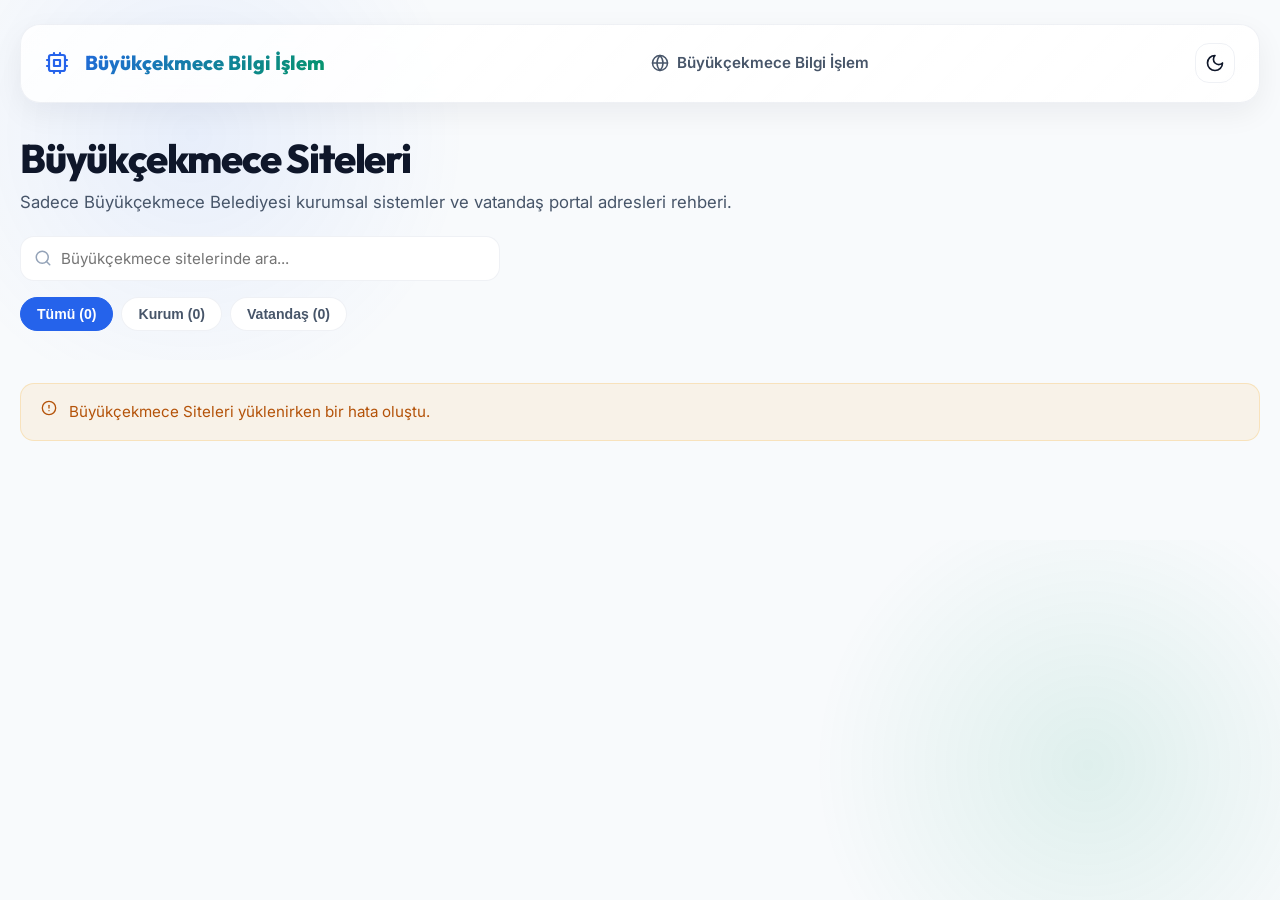
==== bcekmeceSiteleri.html @ a0d7a5d5 "update" ====
<!DOCTYPE html>
<html lang="tr">
<head>
  <meta charset="UTF-8" />
  <meta name="viewport" content="width=device-width, initial-scale=1.0" />
  <title>Büyükçekmece Bilgi İşlem - Büyükçekmece Siteleri</title>
  <link rel="stylesheet" href="style.css" />
</head>
<body>
  <div class="app-container fade-in">
    <!-- Shared Navigation (Scope isolated for Büyükçekmece Siteleri) -->
    <div id="navbar-container"></div>

    <header class="page-header" style="margin-bottom: 20px;">
      <h1 class="page-title">Büyükçekmece Siteleri</h1>
      <p class="page-subtitle">Sadece Büyükçekmece Belediyesi kurumsal sistemler ve vatandaş portal adresleri rehberi.</p>
    </header>

    <main class="card-section">
      <!-- Search & Tab Filter Bar -->
      <div style="display: flex; flex-direction: column; gap: 16px; margin-bottom: 20px;">
        <div style="position: relative; max-width: 480px;">
          <input id="search" class="input-control" type="search" placeholder="Büyükçekmece sitelerinde ara..." aria-label="Site ara" style="padding-left: 40px;" />
          <svg xmlns="http://www.w3.org/2000/svg" width="18" height="18" viewBox="0 0 24 24" fill="none" stroke="currentColor" stroke-width="2" stroke-linecap="round" stroke-linejoin="round" style="position: absolute; left: 14px; top: 50%; transform: translateY(-50%); color: var(--text-tertiary);">
            <circle cx="11" cy="11" r="8"></circle>
            <line x1="21" y1="21" x2="16.65" y2="16.65"></line>
          </svg>
        </div>

        <!-- Kurum & Vatandaş Category Tabs -->
        <div class="pills-container" id="bcekmece-tabs" style="margin-bottom: 0;">
          <button type="button" class="pill active" data-tab="Tümü">Tümü (<span id="count-all">0</span>)</button>
          <button type="button" class="pill" data-tab="Kurum">Kurum (<span id="count-kurum">0</span>)</button>
          <button type="button" class="pill" data-tab="Vatandaş">Vatandaş (<span id="count-vatandas">0</span>)</button>
        </div>
      </div>

      <!-- Loading State -->
      <div id="loading" class="card-group" style="text-align: center; padding: 30px 20px;">
        <div class="skeleton-loader">
          <div class="skeleton-line" style="width: 30%"></div>
          <div class="skeleton-line" style="width: 80%"></div>
          <div class="skeleton-line" style="width: 60%"></div>
        </div>
      </div>

      <!-- Status Box -->
      <div id="status" class="alert" style="display:none; margin-bottom: 16px;"></div>

      <!-- Compact Grid Container (Identical to Büyükçekmece Uygulamaları design) -->
      <div id="site-grid" class="zapp-grid" style="display:none;"></div>
    </main>
  </div>

  <script src="not.js"></script>
  <script src="app.js"></script>
  <script>
    const statusEl = document.getElementById('status');
    const loadingEl = document.getElementById('loading');
    const siteGrid = document.getElementById('site-grid');
    const searchInput = document.getElementById('search');

    const siteConfig = window.not || window.siteConfig || {};
    const googleSheetId = siteConfig.d1 || siteConfig.googleSheetId || '';
    const googleSheetTab = siteConfig.d2 || siteConfig.googleSheetTab || '';

    let allSites = [];
    let activeTab = 'Tümü';

    function setStatus(text, isError = false) {
      if (!text) {
        statusEl.style.display = 'none';
        return;
      }
      statusEl.innerHTML = `
        <svg xmlns="http://www.w3.org/2000/svg" width="16" height="16" viewBox="0 0 24 24" fill="none" stroke="currentColor" stroke-width="2" stroke-linecap="round" stroke-linejoin="round" style="flex-shrink:0;">
          <circle cx="12" cy="12" r="10"></circle>
          <line x1="12" y1="8" x2="12" y2="12"></line>
          <line x1="12" y1="16" x2="12.01" y2="16"></line>
        </svg>
        <span>${text}</span>
      `;
      statusEl.className = isError ? 'alert alert-warning fade-in' : 'alert alert-info fade-in';
      statusEl.style.display = 'flex';
    }

    function getSiteGroup(site) {
      const cat = (site.category || '').toLowerCase();
      if (cat.includes('kurum')) return 'Kurum';
      return 'Vatandaş';
    }

    function parseGoogleSheetData(text) {
      const match = text.match(/google\.visualization\.Query\.setResponse\((.*)\);/s);
      if (!match) return [];
      const json = JSON.parse(match[1]);
      const cols = json.table.cols.map(col => (col.label || col.id || '').trim().toLowerCase());
      const rows = json.table.rows || [];
      const mapHeader = header => {
        const key = header.trim().toLowerCase();
        if (/^name$|^title$|^site$/i.test(key)) return 'name';
        if (/^url$|^link$|^adres$/i.test(key)) return 'url';
        if (/^description$|^desc$|^açıklama$/i.test(key)) return 'description';
        if (/^category$|^kategori$/i.test(key)) return 'category';
        if (/^favorite$|^favourite$|^star$|^sık kullanılan$/i.test(key)) return 'favorite';
        if (/^alwaysopen$|^always_open$|^always open$|^her zaman$/i.test(key)) return 'alwaysOpen';
        if (/^group$|^grup$/i.test(key)) return 'group';
        return null;
      };
      const headers = cols.map(mapHeader);
      return rows.map(row => {
        const site = {};
        row.c.forEach((cell, index) => {
          const field = headers[index];
          if (!field || !cell) return;
          const value = cell.v != null ? cell.v : (cell.f || '');
          site[field] = String(value).trim();
        });
        return site;
      }).filter(site => {
        if (!site.name || !site.url) return false;
        const cat = (site.category || '').toLowerCase();
        // Strict filter: ONLY 'bmece siteler kurum' and 'bmece siteler vatandaş' / 'bmece vatandaş'
        return cat.includes('bmece siteler kurum') || cat.includes('bmece siteler vatandaş') || cat.includes('bmece vatandaş');
      });
    }

    function updateTabCounts() {
      document.getElementById('count-all').textContent = allSites.length;
      document.getElementById('count-kurum').textContent = allSites.filter(s => getSiteGroup(s) === 'Kurum').length;
      document.getElementById('count-vatandas').textContent = allSites.filter(s => getSiteGroup(s) === 'Vatandaş').length;
    }

    function setupTabs() {
      const tabButtons = document.querySelectorAll('#bcekmece-tabs .pill');
      tabButtons.forEach(btn => {
        btn.addEventListener('click', () => {
          tabButtons.forEach(b => b.classList.remove('active'));
          btn.classList.add('active');
          activeTab = btn.dataset.tab;
          filterAndRenderSites();
        });
      });
    }

    function filterAndRenderSites() {
      const query = searchInput.value.trim().toLowerCase();
      const filtered = allSites.filter(site => {
        const groupName = getSiteGroup(site);
        const matchesTab = activeTab === 'Tümü' ? true : groupName === activeTab;
        const matchesQuery = site.name.toLowerCase().includes(query) ||
          (site.description || '').toLowerCase().includes(query) ||
          site.url.toLowerCase().includes(query);
        return matchesTab && matchesQuery;
      });
      renderGrid(filtered);
    }

    function getDomain(url) {
      try {
        return new URL(url).hostname;
      } catch {
        return url;
      }
    }

    function renderGrid(sitesToRender) {
      loadingEl.style.display = 'none';
      if (!sitesToRender || sitesToRender.length === 0) {
        siteGrid.style.display = 'none';
        setStatus('Seçilen kriterlere uygun Büyükçekmece sitesi bulunamadı.');
        return;
      }

      setStatus('');
      siteGrid.innerHTML = '';
      siteGrid.style.display = 'grid';

      sitesToRender.forEach(site => {
        const card = document.createElement('div');
        card.className = 'zapp-card';

        const groupName = getSiteGroup(site);
        const badgeClass = groupName === 'Kurum' ? 'badge-kurum' : 'badge-vatandas';
        const faviconUrl = `https://www.google.com/s2/favicons?domain=${encodeURIComponent(site.url)}&sz=128`;

        card.innerHTML = `
          <div class="zapp-card-header">
            <h2 class="zapp-title">
              <svg xmlns="http://www.w3.org/2000/svg" width="16" height="16" viewBox="0 0 24 24" fill="none" stroke="currentColor" stroke-width="2" stroke-linecap="round" stroke-linejoin="round">
                <circle cx="12" cy="12" r="10"></circle>
                <line x1="2" y1="12" x2="22" y2="12"></line>
                <path d="M12 2a15.3 15.3 0 0 1 4 10 15.3 15.3 0 0 1-4 10 15.3 15.3 0 0 1-4-10 15.3 15.3 0 0 1 4-10z"></path>
              </svg>
              ${site.name}
            </h2>
            <span class="zapp-badge ${badgeClass}">${groupName}</span>
          </div>

          <div class="zapp-card-body">
            <!-- Favicon / Logo Image Container -->
            <div class="zapp-image-container" style="background: var(--bg-tertiary);">
              <img src="${faviconUrl}" alt="${site.name} Logosu" style="width: 54px; height: 54px; object-fit: contain;" onerror="this.parentElement.innerHTML='<div class=\\'zapp-image-placeholder\\'><svg xmlns=\\'http://www.w3.org/2000/svg\\' width=\\'28\\' height=\\'28\\' viewBox=\\'0 0 24 24\\' fill=\\'none\\' stroke=\\'currentColor\\' stroke-width=\\'1.5\\'><path d=\\'M10 13a5 5 0 0 0 7.54.54l3-3a5 5 0 0 0-7.07-7.07l-1.72 1.71\\'/><path d=\\'M14 11a5 5 0 0 0-7.54-.54l-3 3a5 5 0 0 0 7.07 7.07l1.71-1.71\\'/></svg><span>${getDomain(site.url)}</span></div>'" />
            </div>

            <!-- Description -->
            <p style="font-size: 0.8rem; color: var(--text-secondary); margin: 0; line-height: 1.35; display: -webkit-box; -webkit-line-clamp: 2; -webkit-box-orient: vertical; overflow: hidden;">
              ${site.description || getDomain(site.url)}
            </p>

            <!-- Action Button -->
            <div class="zapp-action-row" style="margin-top: auto;">
              <a href="${site.url}" target="_blank" rel="noopener" class="zapp-btn-store zapp-btn-ios" style="flex: 1;">
                Adrese Git
                <svg xmlns="http://www.w3.org/2000/svg" width="14" height="14" viewBox="0 0 24 24" fill="none" stroke="currentColor" stroke-width="2" stroke-linecap="round" stroke-linejoin="round">
                  <path d="M18 13v6a2 2 0 0 1-2 2H5a2 2 0 0 1-2-2V8a2 2 0 0 1 2-2h6"></path>
                  <polyline points="15 3 21 3 21 9"></polyline>
                  <line x1="10" y1="14" x2="21" y2="3"></line>
                </svg>
              </a>
            </div>
          </div>
        `;

        siteGrid.appendChild(card);
      });
    }

    async function loadSites() {
      setupTabs();
      if (!googleSheetId) {
        loadingEl.style.display = 'none';
        setStatus('Google Sheet ID ayarlı değil.', true);
        return;
      }

      const sheetNameQuery = googleSheetTab ? `&sheet=${encodeURIComponent(googleSheetTab)}` : '';
      const url = `https://docs.google.com/spreadsheets/d/${googleSheetId}/gviz/tq?tqx=out:json${sheetNameQuery}`;

      try {
        const response = await fetch(url);
        if (!response.ok) throw new Error('Fetch failed');
        const text = await response.text();
        allSites = parseGoogleSheetData(text);
        updateTabCounts();
        filterAndRenderSites();
      } catch (err) {
        console.error(err);
        loadingEl.style.display = 'none';
        setStatus('Büyükçekmece Siteleri yüklenirken bir hata oluştu.', true);
      }
    }

    searchInput.addEventListener('input', filterAndRenderSites);
    loadSites();
  </script>
</body>
</html>
---- style.css ----
@import url('https://fonts.googleapis.com/css2?family=Inter:wght@400;500;600;700&family=Outfit:wght@500;600;700;800&display=swap');

:root {
  /* Colors - Blue & Green Theme */
  --bg-primary: #f8fafc;
  --bg-secondary: #ffffff;
  --bg-tertiary: #f1f5f9;
  
  --text-primary: #0f172a;
  --text-secondary: #475569;
  --text-tertiary: #94a3b8;
  
  --primary: #2563eb;
  --primary-hover: #1d4ed8;
  --primary-light: rgba(37, 99, 235, 0.08);
  --primary-border: rgba(37, 99, 235, 0.2);
  
  --accent: #059669;
  --accent-hover: #047857;
  --accent-light: rgba(5, 150, 105, 0.1);
  --accent-border: rgba(5, 150, 105, 0.25);
  
  --success: #10b981;
  --success-light: rgba(16, 185, 129, 0.1);
  --success-border: rgba(16, 185, 129, 0.2);
  
  --warning: #f59e0b;
  --warning-light: rgba(245, 158, 11, 0.08);
  --warning-border: rgba(245, 158, 11, 0.2);
  
  --danger: #ef4444;
  --danger-light: rgba(239, 68, 68, 0.08);
  
  --border-color: rgba(148, 163, 184, 0.15);
  --border-focus: rgba(37, 99, 235, 0.4);
  
  --shadow-sm: 0 2px 8px rgba(15, 23, 42, 0.04);
  --shadow-md: 0 10px 30px rgba(15, 23, 42, 0.06);
  --shadow-lg: 0 20px 50px rgba(15, 23, 42, 0.08);
  
  --font-sans: 'Inter', system-ui, -apple-system, sans-serif;
  --font-heading: 'Outfit', system-ui, -apple-system, sans-serif;
  
  --radius-sm: 8px;
  --radius-md: 14px;
  --radius-lg: 20px;
  --radius-xl: 28px;
  
  --transition: all 0.25s cubic-bezier(0.4, 0, 0.2, 1);
  --card-bg-gradient: linear-gradient(135deg, rgba(255, 255, 255, 0.85), rgba(255, 255, 255, 0.98));
}

html[data-theme="dark"] {
  --bg-primary: #0b0f19;
  --bg-secondary: #111827;
  --bg-tertiary: #1f2937;
  
  --text-primary: #f8fafc;
  --text-secondary: #94a3b8;
  --text-tertiary: #64748b;
  
  --primary: #3b82f6;
  --primary-hover: #2563eb;
  --primary-light: rgba(59, 130, 246, 0.14);
  --primary-border: rgba(59, 130, 246, 0.3);
  
  --accent: #10b981;
  --accent-hover: #059669;
  --accent-light: rgba(16, 185, 129, 0.14);
  --accent-border: rgba(16, 185, 129, 0.3);
  
  --success: #34d399;
  --success-light: rgba(52, 211, 153, 0.12);
  --success-border: rgba(52, 211, 153, 0.25);
  
  --warning: #fbbf24;
  --warning-light: rgba(251, 191, 36, 0.12);
  --warning-border: rgba(251, 191, 36, 0.25);
  
  --danger: #f87171;
  --danger-light: rgba(248, 113, 113, 0.12);
  
  --border-color: rgba(255, 255, 255, 0.08);
  --border-focus: rgba(59, 130, 246, 0.5);
  
  --shadow-sm: 0 2px 8px rgba(0, 0, 0, 0.2);
  --shadow-md: 0 10px 30px rgba(0, 0, 0, 0.3);
  --shadow-lg: 0 20px 50px rgba(0, 0, 0, 0.4);
  
  --card-bg-gradient: linear-gradient(135deg, rgba(17, 24, 39, 0.8), rgba(17, 24, 39, 0.95));
}

* {
  box-sizing: border-box;
  margin: 0;
  padding: 0;
}

body {
  font-family: var(--font-sans);
  color: var(--text-primary);
  background-color: var(--bg-primary);
  min-height: 100vh;
  line-height: 1.5;
  transition: background-color 0.3s ease, color 0.3s ease;
  overflow-x: hidden;
}

/* Background Gradients */
body::before {
  content: "";
  position: fixed;
  top: -10%;
  left: -10%;
  width: 50%;
  height: 50%;
  background: radial-gradient(circle, var(--primary-light) 0%, transparent 70%);
  z-index: -1;
  pointer-events: none;
}

body::after {
  content: "";
  position: fixed;
  bottom: -10%;
  right: -10%;
  width: 50%;
  height: 50%;
  background: radial-gradient(circle, var(--accent-light) 0%, transparent 70%);
  z-index: -1;
  pointer-events: none;
}

/* Layout */
.app-container {
  max-width: 1280px;
  margin: 0 auto;
  padding: 24px 20px 80px;
}

/* Headers & Navigation */
.navbar {
  display: flex;
  align-items: center;
  justify-content: space-between;
  padding: 16px 24px;
  background: var(--card-bg-gradient);
  border: 1px solid var(--border-color);
  border-radius: var(--radius-lg);
  box-shadow: var(--shadow-md);
  margin-bottom: 32px;
  backdrop-filter: blur(12px);
  -webkit-backdrop-filter: blur(12px);
}

.nav-brand {
  display: flex;
  align-items: center;
  gap: 10px;
  font-family: var(--font-heading);
  font-size: 1.25rem;
  font-weight: 800;
  color: var(--text-primary);
  text-decoration: none;
  background: linear-gradient(135deg, var(--primary), var(--accent));
  -webkit-background-clip: text;
  -webkit-text-fill-color: transparent;
}

.nav-links {
  display: flex;
  align-items: center;
  gap: 8px;
}

.nav-link {
  display: inline-flex;
  align-items: center;
  gap: 8px;
  padding: 10px 18px;
  border-radius: var(--radius-md);
  text-decoration: none;
  color: var(--text-secondary);
  font-weight: 600;
  font-size: 0.95rem;
  transition: var(--transition);
  border: 1px solid transparent;
}

.nav-link:hover {
  color: var(--text-primary);
  background-color: var(--bg-tertiary);
}

.nav-link.active {
  color: var(--primary);
  background-color: var(--primary-light);
  border-color: var(--primary-border);
}

.nav-actions {
  display: flex;
  align-items: center;
  gap: 12px;
}

.theme-toggle-btn {
  background: none;
  border: 1px solid var(--border-color);
  color: var(--text-primary);
  width: 40px;
  height: 40px;
  border-radius: var(--radius-md);
  cursor: pointer;
  display: grid;
  place-items: center;
  transition: var(--transition);
}

.theme-toggle-btn:hover {
  background-color: var(--bg-tertiary);
  transform: translateY(-1px);
}

.menu-toggle {
  display: none;
}

/* Page Headers */
.page-header {
  margin-bottom: 28px;
}

.page-title {
  font-family: var(--font-heading);
  font-size: clamp(1.8rem, 4vw, 2.5rem);
  font-weight: 800;
  letter-spacing: -0.03em;
  line-height: 1.15;
  color: var(--text-primary);
  margin-bottom: 8px;
}

.page-subtitle {
  color: var(--text-secondary);
  font-size: 1.05rem;
  max-width: 800px;
  line-height: 1.6;
}

/* Sidebar Layout Grid */
.layout-grid {
  display: grid;
  grid-template-columns: 280px 1fr;
  gap: 32px;
  align-items: start;
}

/* Sidebar */
.sidebar {
  position: sticky;
  top: 32px;
  background: var(--card-bg-gradient);
  border: 1px solid var(--border-color);
  border-radius: var(--radius-xl);
  padding: 24px;
  box-shadow: var(--shadow-md);
  backdrop-filter: blur(12px);
  -webkit-backdrop-filter: blur(12px);
}

.sidebar-title {
  font-family: var(--font-heading);
  font-size: 0.85rem;
  text-transform: uppercase;
  letter-spacing: 0.12em;
  color: var(--primary);
  font-weight: 700;
  margin-bottom: 16px;
}

/* Buttons */
.btn {
  display: inline-flex;
  align-items: center;
  justify-content: center;
  gap: 8px;
  padding: 12px 20px;
  border-radius: var(--radius-md);
  font-weight: 600;
  font-size: 0.95rem;
  border: 1px solid transparent;
  cursor: pointer;
  transition: var(--transition);
  text-decoration: none;
  font-family: var(--font-sans);
}

.btn:hover {
  transform: translateY(-1.5px);
}

.btn:active {
  transform: translateY(0);
}

.btn:disabled {
  opacity: 0.5;
  cursor: not-allowed;
  transform: none;
}

.btn-primary {
  background-color: var(--primary);
  color: #ffffff;
}

.btn-primary:hover {
  background-color: var(--primary-hover);
  box-shadow: 0 4px 14px rgba(79, 70, 229, 0.25);
}

.btn-secondary {
  background-color: var(--bg-tertiary);
  color: var(--text-primary);
  border-color: var(--border-color);
}

.btn-secondary:hover {
  background-color: var(--border-color);
}

.btn-outline {
  background: transparent;
  color: var(--primary);
  border: 1px solid var(--primary-border);
}

.btn-outline:hover {
  background-color: var(--primary-light);
}

.btn-accent {
  background-color: var(--accent);
  color: #ffffff;
}

.btn-accent:hover {
  box-shadow: 0 4px 14px rgba(124, 58, 237, 0.25);
}

/* Form Inputs */
.input-control {
  width: 100%;
  padding: 12px 16px;
  background-color: var(--bg-secondary);
  border: 1px solid var(--border-color);
  border-radius: var(--radius-md);
  color: var(--text-primary);
  font-size: 0.95rem;
  font-family: var(--font-sans);
  outline: none;
  transition: var(--transition);
}

.input-control:focus {
  border-color: var(--primary);
  box-shadow: 0 0 0 3px var(--border-focus);
}

.input-label {
  display: block;
  font-size: 0.9rem;
  font-weight: 600;
  color: var(--text-secondary);
  margin-bottom: 6px;
}

/* Cards & Lists */
.card-section {
  display: flex;
  flex-direction: column;
  gap: 32px;
}

.card-group {
  background: var(--card-bg-gradient);
  border: 1px solid var(--border-color);
  border-radius: var(--radius-xl);
  padding: 24px;
  box-shadow: var(--shadow-sm);
  backdrop-filter: blur(12px);
  -webkit-backdrop-filter: blur(12px);
}

.card-group-title {
  font-family: var(--font-heading);
  font-size: 1.25rem;
  font-weight: 700;
  color: var(--text-primary);
  margin-bottom: 20px;
  padding-bottom: 12px;
  border-bottom: 1px solid var(--border-color);
  display: flex;
  align-items: center;
  justify-content: space-between;
}

.grid-cards {
  display: grid;
  grid-template-columns: repeat(auto-fill, minmax(260px, 1fr));
  gap: 20px;
}

.item-card {
  position: relative;
  background-color: var(--bg-secondary);
  border: 1px solid var(--border-color);
  border-radius: var(--radius-lg);
  padding: 20px;
  box-shadow: var(--shadow-sm);
  display: flex;
  flex-direction: column;
  gap: 16px;
  transition: var(--transition);
}

.item-card:hover {
  transform: translateY(-4px);
  box-shadow: var(--shadow-lg);
  border-color: var(--primary-border);
}

.item-card-header {
  display: flex;
  align-items: center;
  gap: 12px;
  padding-right: 70px; /* Space for absolute badge */
}

.item-card-logo {
  width: 44px;
  height: 44px;
  min-width: 44px;
  border-radius: var(--radius-md);
  background-color: var(--bg-tertiary);
  display: grid;
  place-items: center;
  border: 1px solid var(--border-color);
  overflow: hidden;
}

.item-card-logo img {
  width: 20px;
  height: 20px;
  object-fit: contain;
}

.item-card-title {
  font-size: 1rem;
  font-weight: 700;
  color: var(--text-primary);
  line-height: 1.25;
}

.item-card-url {
  font-size: 0.8rem;
  color: var(--text-tertiary);
  margin-top: 2px;
  word-break: break-all;
}

.item-card-badge {
  position: absolute;
  top: 16px;
  right: 16px;
  padding: 4px 8px;
  border-radius: var(--radius-sm);
  font-size: 0.72rem;
  font-weight: 700;
  letter-spacing: 0.04em;
  text-transform: uppercase;
  background-color: var(--primary-light);
  color: var(--primary);
  border: 1px solid var(--primary-border);
}

.item-card-desc {
  font-size: 0.88rem;
  color: var(--text-secondary);
  line-height: 1.6;
  flex-grow: 1;
}

.item-card-actions {
  display: flex;
  gap: 8px;
  margin-top: 4px;
}

.item-card-actions .btn {
  flex: 1;
  padding: 10px 12px;
  font-size: 0.85rem;
}

/* Category Pill Filters */
.pills-container {
  display: flex;
  flex-wrap: wrap;
  gap: 8px;
  margin-bottom: 20px;
}

.pill {
  padding: 8px 16px;
  border-radius: 9999px;
  background-color: var(--bg-secondary);
  color: var(--text-secondary);
  border: 1px solid var(--border-color);
  font-weight: 600;
  font-size: 0.88rem;
  cursor: pointer;
  transition: var(--transition);
}

.pill:hover {
  background-color: var(--bg-tertiary);
  color: var(--text-primary);
}

.pill.active {
  background-color: var(--primary);
  color: #ffffff;
  border-color: var(--primary);
}

/* Category Items in Sidebar */
.side-menu {
  display: flex;
  flex-direction: column;
  gap: 6px;
}

.side-item {
  display: flex;
  align-items: center;
  justify-content: space-between;
  width: 100%;
  padding: 12px 16px;
  border-radius: var(--radius-md);
  border: 1px solid transparent;
  background-color: transparent;
  color: var(--text-secondary);
  font-weight: 600;
  font-size: 0.92rem;
  cursor: pointer;
  transition: var(--transition);
  text-align: left;
}

.side-item:hover {
  background-color: var(--bg-tertiary);
  color: var(--text-primary);
}

.side-item.active {
  background-color: var(--primary-light);
  color: var(--primary);
  border-color: var(--primary-border);
}

.side-item-count {
  font-size: 0.8rem;
  background-color: var(--bg-tertiary);
  color: var(--text-secondary);
  padding: 2px 8px;
  border-radius: 999px;
  font-weight: 500;
}

.side-item.active .side-item-count {
  background-color: var(--primary);
  color: #ffffff;
}

/* Data Table (sekmeler.html) */
.table-card {
  overflow: hidden;
}

.table-responsive {
  width: 100%;
  overflow-x: auto;
  border-radius: var(--radius-md);
  border: 1px solid var(--border-color);
  background-color: var(--bg-secondary);
}

table {
  width: 100%;
  border-collapse: collapse;
  text-align: left;
  font-size: 0.92rem;
}

th {
  background-color: var(--bg-tertiary);
  color: var(--text-primary);
  font-weight: 700;
  padding: 14px 18px;
  border-bottom: 2px solid var(--border-color);
  font-family: var(--font-heading);
}

td {
  padding: 14px 18px;
  border-bottom: 1px solid var(--border-color);
  color: var(--text-secondary);
  background-color: var(--bg-secondary);
  transition: var(--transition);
}

tr:last-child td {
  border-bottom: none;
}

tr:hover td {
  background-color: var(--primary-light);
  color: var(--text-primary);
}

td[contenteditable="true"] {
  outline: none;
  cursor: text;
}

td[contenteditable="true"]:focus {
  background-color: var(--bg-secondary);
  box-shadow: inset 0 0 0 2px var(--primary);
  color: var(--text-primary);
}

/* Modal Overlay & Panel */
.modal-overlay {
  position: fixed;
  inset: 0;
  background-color: rgba(15, 23, 42, 0.7);
  backdrop-filter: blur(8px);
  -webkit-backdrop-filter: blur(8px);
  display: flex;
  align-items: center;
  justify-content: center;
  padding: 24px;
  z-index: 100;
  opacity: 0;
  pointer-events: none;
  transition: opacity 0.3s ease;
}

.modal-overlay.active {
  opacity: 1;
  pointer-events: auto;
}

.modal-panel {
  width: 100%;
  max-width: 1100px;
  max-height: calc(100vh - 80px);
  background-color: var(--bg-secondary);
  border: 1px solid var(--border-color);
  border-radius: var(--radius-xl);
  box-shadow: var(--shadow-lg);
  display: flex;
  flex-direction: column;
  overflow: hidden;
  transform: scale(0.95);
  transition: transform 0.3s cubic-bezier(0.34, 1.56, 0.64, 1);
}

.modal-overlay.active .modal-panel {
  transform: scale(1);
}

.modal-header {
  display: flex;
  align-items: center;
  justify-content: space-between;
  padding: 20px 24px;
  border-bottom: 1px solid var(--border-color);
  background-color: var(--bg-secondary);
}

.modal-title {
  font-family: var(--font-heading);
  font-size: 1.2rem;
  font-weight: 700;
  color: var(--text-primary);
}

.modal-subtitle {
  font-size: 0.85rem;
  color: var(--text-secondary);
  margin-top: 2px;
}

.modal-close {
  background: none;
  border: 1px solid var(--border-color);
  color: var(--text-primary);
  width: 36px;
  height: 36px;
  border-radius: var(--radius-md);
  cursor: pointer;
  display: grid;
  place-items: center;
  transition: var(--transition);
}

.modal-close:hover {
  background-color: var(--bg-tertiary);
}

.modal-body {
  flex: 1;
  overflow: hidden;
  position: relative;
  background-color: var(--bg-tertiary);
  min-height: 450px;
}

.modal-iframe {
  width: 100%;
  height: 100%;
  border: none;
  background-color: #ffffff;
}

/* Alerts / States */
.alert {
  padding: 16px 20px;
  border-radius: var(--radius-md);
  border: 1px solid transparent;
  font-size: 0.95rem;
  margin-bottom: 24px;
  display: flex;
  align-items: flex-start;
  gap: 12px;
  line-height: 1.6;
}

.alert-warning {
  background-color: var(--warning-light);
  border-color: var(--warning-border);
  color: #b45309;
}

html[data-theme="dark"] .alert-warning {
  color: #fbbf24;
}

.alert-info {
  background-color: var(--primary-light);
  border-color: var(--primary-border);
  color: var(--primary);
}

/* Loading Skeletons */
.skeleton-loader {
  display: flex;
  flex-direction: column;
  gap: 16px;
}

.skeleton-line {
  height: 20px;
  background: linear-gradient(90deg, var(--bg-tertiary) 25%, var(--border-color) 50%, var(--bg-tertiary) 75%);
  background-size: 200% 100%;
  animation: loading-skeleton 1.5s infinite;
  border-radius: var(--radius-sm);
}

@keyframes loading-skeleton {
  0% { background-position: 200% 0; }
  100% { background-position: -200% 0; }
}

/* Detail View Layout (ulakbelForm-detail.html) */
.detail-view {
  display: grid;
  grid-template-columns: 1.2fr 1fr;
  gap: 32px;
  align-items: start;
}

.detail-pane {
  background: var(--card-bg-gradient);
  border: 1px solid var(--border-color);
  border-radius: var(--radius-xl);
  padding: 32px;
  box-shadow: var(--shadow-md);
}

.detail-pane h3 {
  font-family: var(--font-heading);
  font-size: 1.25rem;
  font-weight: 700;
  margin-bottom: 16px;
  color: var(--text-primary);
}

.detail-meta-grid {
  display: grid;
  grid-template-columns: repeat(auto-fit, minmax(180px, 1fr));
  gap: 16px;
  margin-bottom: 24px;
}

.meta-box {
  background-color: var(--bg-secondary);
  border: 1px solid var(--border-color);
  border-radius: var(--radius-md);
  padding: 16px;
}

.meta-box-label {
  font-size: 0.75rem;
  text-transform: uppercase;
  letter-spacing: 0.05em;
  color: var(--text-tertiary);
  margin-bottom: 6px;
  font-weight: 700;
}

.meta-box-value {
  font-size: 0.95rem;
  font-weight: 600;
  color: var(--text-primary);
  word-break: break-all;
}

.detail-gallery {
  display: grid;
  grid-template-columns: repeat(auto-fit, minmax(120px, 1fr));
  gap: 16px;
  margin-bottom: 24px;
}

.gallery-item {
  background-color: #ffffff;
  border: 1px solid var(--border-color);
  border-radius: var(--radius-md);
  padding: 10px;
  display: flex;
  align-items: center;
  justify-content: center;
  min-height: 120px;
}

.gallery-item img {
  max-width: 100%;
  max-height: 100px;
  object-fit: contain;
}

.code-container {
  position: relative;
  margin-top: 16px;
}

.code-block {
  font-family: 'Courier New', Courier, monospace;
  font-size: 0.88rem;
  background-color: var(--bg-tertiary);
  color: var(--text-primary);
  padding: 20px;
  border-radius: var(--radius-md);
  overflow-x: auto;
  white-space: pre-wrap;
  word-break: break-all;
  border: 1px solid var(--border-color);
  max-height: 300px;
}

.code-copy-btn {
  position: absolute;
  top: 12px;
  right: 12px;
  background-color: var(--bg-secondary);
  border: 1px solid var(--border-color);
  color: var(--text-primary);
  padding: 6px 12px;
  font-size: 0.8rem;
  border-radius: var(--radius-sm);
  cursor: pointer;
  font-weight: 600;
  transition: var(--transition);
}

.code-copy-btn:hover {
  background-color: var(--primary);
  color: #ffffff;
  border-color: var(--primary);
}

/* Screen Transitions */
.fade-in {
  animation: fadeIn 0.4s ease-out;
}

@keyframes fadeIn {
  from { opacity: 0; transform: translateY(8px); }
  to { opacity: 1; transform: translateY(0); }
}

/* Responsiveness adjustments */
@media (max-width: 960px) {
  .layout-grid {
    grid-template-columns: 1fr;
    gap: 24px;
  }
  
  .sidebar {
    position: static;
    border-radius: var(--radius-lg);
  }
  
  .detail-view {
    grid-template-columns: 1fr;
    gap: 24px;
  }
}

@media (max-width: 768px) {
  .navbar {
    padding: 12px 16px;
    position: relative;
  }
  
  .menu-toggle {
    display: grid;
    place-items: center;
    background: none;
    border: 1px solid var(--border-color);
    color: var(--text-primary);
    width: 40px;
    height: 40px;
    border-radius: var(--radius-md);
    cursor: pointer;
  }
  
  .nav-links {
    display: none;
    position: absolute;
    top: calc(100% + 12px);
    left: 0;
    right: 0;
    background: var(--bg-secondary);
    border: 1px solid var(--border-color);
    border-radius: var(--radius-md);
    flex-direction: column;
    padding: 12px;
    box-shadow: var(--shadow-lg);
    z-index: 10;
  }
  
  .nav-links.show {
    display: flex;
  }
  
  .nav-link {
    width: 100%;
    justify-content: center;
  }
  
  .app-container {
    padding: 16px 12px 60px;
  }
  
  .grid-cards {
    grid-template-columns: 1fr;
  }
}

/* Z App Styles (Ultra Compact & Popup QR Modal) */
.zapp-grid {
  display: grid;
  grid-template-columns: repeat(auto-fill, minmax(260px, 1fr));
  gap: 16px;
  margin-top: 16px;
}

@media (max-width: 480px) {
  .zapp-grid {
    grid-template-columns: 1fr;
  }
}

.zapp-card {
  background: var(--bg-secondary);
  border: 1px solid var(--border-color);
  border-radius: var(--radius-md);
  overflow: hidden;
  box-shadow: var(--shadow-sm);
  transition: var(--transition);
  display: flex;
  flex-direction: column;
}

.zapp-card:hover {
  transform: translateY(-2px);
  box-shadow: var(--shadow-md);
  border-color: var(--primary-border);
}

.zapp-card-header {
  padding: 10px 14px;
  background: var(--bg-tertiary);
  border-bottom: 1px solid var(--border-color);
  display: flex;
  align-items: center;
  justify-content: space-between;
}

.zapp-title {
  font-family: var(--font-heading);
  font-size: 0.98rem;
  font-weight: 700;
  color: var(--text-primary);
  margin: 0;
  display: flex;
  align-items: center;
  gap: 6px;
  white-space: nowrap;
  overflow: hidden;
  text-overflow: ellipsis;
}

.zapp-badge {
  font-size: 0.7rem;
  font-weight: 600;
  padding: 2px 8px;
  border-radius: 12px;
  background: var(--primary-light);
  color: var(--primary);
  border: 1px solid var(--primary-border);
  flex-shrink: 0;
}

.zapp-badge.badge-kurum {
  background: rgba(37, 99, 235, 0.1);
  color: var(--primary);
  border-color: var(--primary-border);
}

.zapp-badge.badge-vatandas {
  background: rgba(249, 115, 22, 0.1);
  color: var(--accent);
  border-color: rgba(249, 115, 22, 0.25);
}

.zapp-card-body {
  padding: 12px;
  display: flex;
  flex-direction: column;
  gap: 10px;
  flex: 1;
}

/* Compact Image Panel */
.zapp-image-container {
  width: 100%;
  height: 110px;
  background: var(--bg-tertiary);
  border: 1px dashed var(--border-color);
  border-radius: var(--radius-sm);
  overflow: hidden;
  display: flex;
  align-items: center;
  justify-content: center;
  position: relative;
  transition: var(--transition);
}

.zapp-image-container img {
  width: 100%;
  height: 100%;
  object-fit: cover;
  display: block;
}

.zapp-image-placeholder {
  display: flex;
  flex-direction: column;
  align-items: center;
  gap: 4px;
  color: var(--text-tertiary);
  font-size: 0.78rem;
  font-weight: 500;
  text-align: center;
  padding: 8px;
}

/* Store & QR Action Buttons */
.zapp-action-row {
  display: flex;
  gap: 8px;
  margin-top: auto;
  padding-top: 4px;
}

.zapp-btn-store {
  flex: 1;
  display: inline-flex;
  align-items: center;
  justify-content: center;
  gap: 6px;
  padding: 8px 10px;
  border-radius: var(--radius-sm);
  font-size: 0.78rem;
  font-weight: 600;
  text-decoration: none;
  transition: var(--transition);
  border: 1px solid var(--border-color);
}

.zapp-btn-android {
  background: rgba(16, 185, 129, 0.08);
  color: #059669;
  border-color: rgba(16, 185, 129, 0.2);
}
.zapp-btn-android:hover {
  background: #059669;
  color: #ffffff;
}

.zapp-btn-ios {
  background: rgba(37, 99, 235, 0.08);
  color: var(--primary);
  border-color: var(--primary-border);
}
.zapp-btn-ios:hover {
  background: var(--primary);
  color: #ffffff;
}

.zapp-btn-qr {
  display: inline-flex;
  align-items: center;
  justify-content: center;
  gap: 6px;
  padding: 8px 12px;
  border-radius: var(--radius-sm);
  font-size: 0.78rem;
  font-weight: 600;
  background: var(--bg-tertiary);
  color: var(--text-primary);
  border: 1px solid var(--border-color);
  cursor: pointer;
  transition: var(--transition);
}
.zapp-btn-qr:hover {
  background: var(--primary-light);
  color: var(--primary);
  border-color: var(--primary-border);
}

/* Modal QR Display Grid */
.modal-qr-grid {
  display: grid;
  grid-template-columns: repeat(auto-fit, minmax(160px, 1fr));
  gap: 16px;
}

.modal-qr-card {
  display: flex;
  flex-direction: column;
  align-items: center;
  gap: 8px;
  background: var(--bg-tertiary);
  border: 1px solid var(--border-color);
  border-radius: var(--radius-md);
  padding: 14px 10px;
}

.modal-qr-box {
  width: 140px;
  height: 140px;
  border: 1px dashed var(--border-color);
  border-radius: 8px;
  overflow: hidden;
  display: flex;
  align-items: center;
  justify-content: center;
  background: #ffffff;
}

.modal-qr-box img {
  width: 100%;
  height: 100%;
  object-fit: contain;
}

.modal-qr-title {
  font-size: 0.85rem;
  font-weight: 700;
  display: flex;
  align-items: center;
  gap: 6px;
}

.modal-qr-title.android {
  color: #059669;
}

.modal-qr-title.ios {
  color: var(--primary);
}

.modal-qr-empty {
  display: flex;
  flex-direction: column;
  align-items: center;
  justify-content: center;
  gap: 4px;
  background: var(--bg-secondary) !important;
  color: var(--text-tertiary);
  font-size: 0.75rem;
  font-weight: 600;
  border: 1px dashed var(--border-color);
}
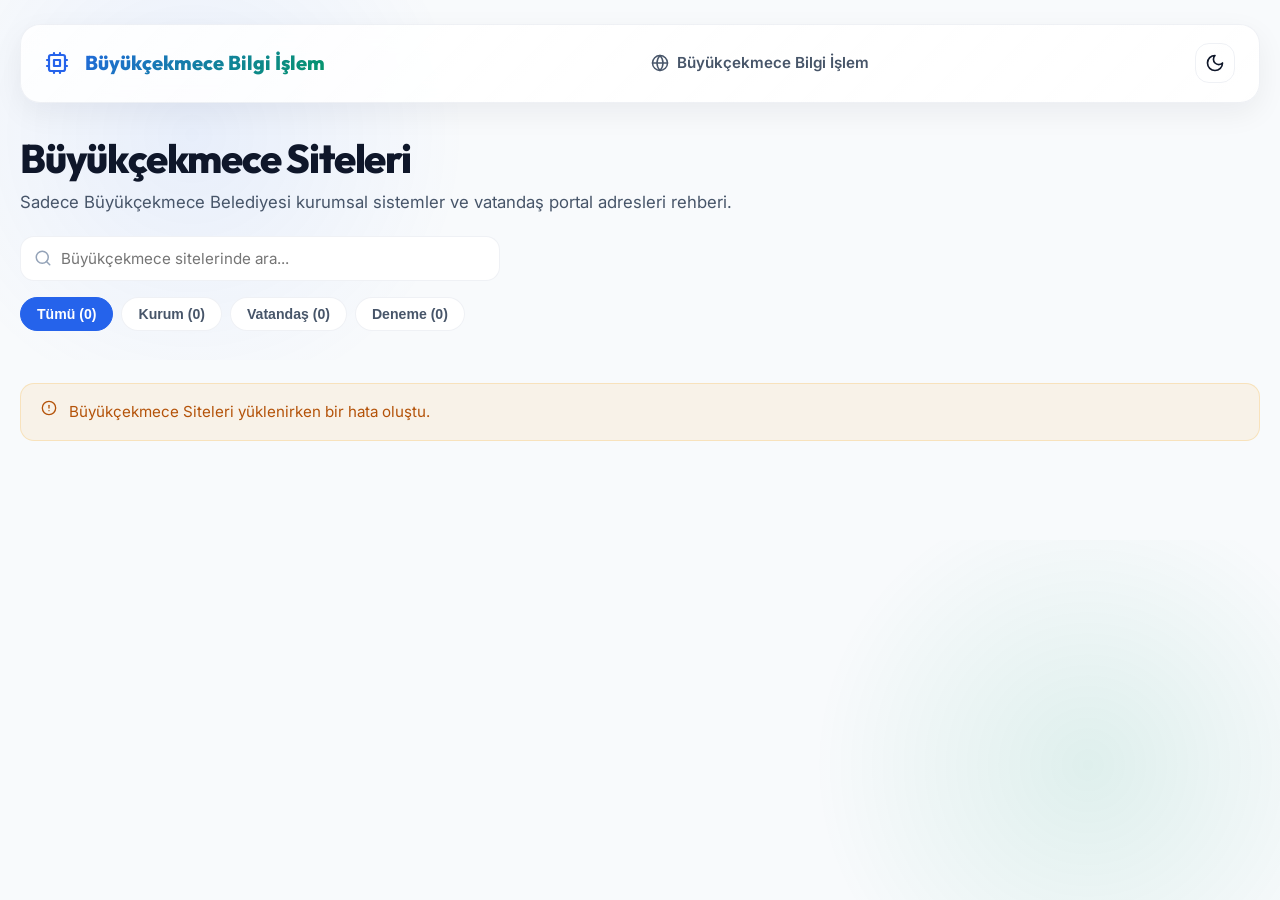
==== commit a09b8a18: "update" ====
--- a/bcekmeceSiteleri.html
+++ b/bcekmeceSiteleri.html
@@ -3,6 +3,8 @@
 <head>
   <meta charset="UTF-8" />
   <meta name="viewport" content="width=device-width, initial-scale=1.0" />
+  <meta name="robots" content="noindex, nofollow, noarchive, nosnippet, noimageindex" />
+  <meta name="googlebot" content="noindex, nofollow, noarchive, nosnippet, noimageindex" />
   <title>Büyükçekmece Bilgi İşlem - Büyükçekmece Siteleri</title>
   <link rel="stylesheet" href="style.css" />
 </head>
@@ -32,6 +34,7 @@
           <button type="button" class="pill active" data-tab="Tümü">Tümü (<span id="count-all">0</span>)</button>
           <button type="button" class="pill" data-tab="Kurum">Kurum (<span id="count-kurum">0</span>)</button>
           <button type="button" class="pill" data-tab="Vatandaş">Vatandaş (<span id="count-vatandas">0</span>)</button>
+          <button type="button" class="pill" data-tab="Deneme">Deneme (<span id="count-deneme">0</span>)</button>
         </div>
       </div>
 
@@ -50,6 +53,15 @@
       <!-- Compact Grid Container (Identical to Büyükçekmece Uygulamaları design) -->
       <div id="site-grid" class="zapp-grid" style="display:none;"></div>
     </main>
+  <!-- QR Code Modal -->
+  <div id="qr-modal" class="modal-overlay" aria-hidden="true" style="display:none;">
+    <div class="modal-container fade-in">
+      <div class="modal-header">
+        <h3 id="qr-modal-title" class="modal-title">Karekod</h3>
+        <button id="qr-modal-close" type="button" class="modal-close-btn" aria-label="Kapat">&times;</button>
+      </div>
+      <div id="qr-modal-body" class="modal-body"></div>
+    </div>
   </div>
 
   <script src="not.js"></script>
@@ -85,8 +97,11 @@
     }
 
     function getSiteGroup(site) {
+      const grp = (site.group || '').toLowerCase();
+      if (grp.includes('deneme')) return 'Deneme';
       const cat = (site.category || '').toLowerCase();
-      if (cat.includes('kurum')) return 'Kurum';
+      if (cat.includes('deneme')) return 'Deneme';
+      if (cat.includes('kurum') || grp.includes('kurum')) return 'Kurum';
       return 'Vatandaş';
     }
 
@@ -98,13 +113,15 @@
       const rows = json.table.rows || [];
       const mapHeader = header => {
         const key = header.trim().toLowerCase();
-        if (/^name$|^title$|^site$/i.test(key)) return 'name';
-        if (/^url$|^link$|^adres$/i.test(key)) return 'url';
-        if (/^description$|^desc$|^açıklama$/i.test(key)) return 'description';
+        if (/^name$|^title$|^site$|^ad$|^başlık$|^baslik$/i.test(key)) return 'name';
+        if (/^url$|^link$|^adres$|^web$/i.test(key)) return 'url';
+        if (/^description$|^desc$|^açıklama$|^aciklama$/i.test(key)) return 'description';
         if (/^category$|^kategori$/i.test(key)) return 'category';
         if (/^favorite$|^favourite$|^star$|^sık kullanılan$/i.test(key)) return 'favorite';
         if (/^alwaysopen$|^always_open$|^always open$|^her zaman$/i.test(key)) return 'alwaysOpen';
         if (/^group$|^grup$/i.test(key)) return 'group';
+        if (/^karekod$|^karekodlar$|^qr$|^qrkod$|^qr[ _]?code$/i.test(key)) return 'karekod';
+        if (/^resimler$|^resim$|^görsel$|^gorsel$|^image$|^img$/i.test(key)) return 'resimler';
         return null;
       };
       const headers = cols.map(mapHeader);
@@ -118,26 +135,40 @@
         });
         return site;
       }).filter(site => {
-        if (!site.name || !site.url) return false;
+        if (!site.name) return false;
         const cat = (site.category || '').toLowerCase();
-        // Strict filter: ONLY 'bmece siteler kurum' and 'bmece siteler vatandaş' / 'bmece vatandaş'
-        return cat.includes('bmece siteler kurum') || cat.includes('bmece siteler vatandaş') || cat.includes('bmece vatandaş');
+        if (cat === 'z app') return false;
+        return true;
       });
     }
 
     function updateTabCounts() {
-      document.getElementById('count-all').textContent = allSites.length;
+      document.getElementById('count-all').textContent = allSites.filter(s => getSiteGroup(s) !== 'Deneme').length;
       document.getElementById('count-kurum').textContent = allSites.filter(s => getSiteGroup(s) === 'Kurum').length;
       document.getElementById('count-vatandas').textContent = allSites.filter(s => getSiteGroup(s) === 'Vatandaş').length;
+      document.getElementById('count-deneme').textContent = allSites.filter(s => getSiteGroup(s) === 'Deneme').length;
     }
 
     function setupTabs() {
       const tabButtons = document.querySelectorAll('#bcekmece-tabs .pill');
       tabButtons.forEach(btn => {
         btn.addEventListener('click', () => {
+          const targetTab = btn.dataset.tab;
+          if (targetTab === 'Deneme' && sessionStorage.getItem('deneme_authenticated') !== 'true') {
+            if (typeof window.promptDenemePassword === 'function') {
+              window.promptDenemePassword(() => {
+                tabButtons.forEach(b => b.classList.remove('active'));
+                btn.classList.add('active');
+                activeTab = targetTab;
+                filterAndRenderSites();
+              });
+            }
+            return;
+          }
+
           tabButtons.forEach(b => b.classList.remove('active'));
           btn.classList.add('active');
-          activeTab = btn.dataset.tab;
+          activeTab = targetTab;
           filterAndRenderSites();
         });
       });
@@ -147,7 +178,7 @@
       const query = searchInput.value.trim().toLowerCase();
       const filtered = allSites.filter(site => {
         const groupName = getSiteGroup(site);
-        const matchesTab = activeTab === 'Tümü' ? true : groupName === activeTab;
+        const matchesTab = activeTab === 'Tümü' ? groupName !== 'Deneme' : groupName === activeTab;
         const matchesQuery = site.name.toLowerCase().includes(query) ||
           (site.description || '').toLowerCase().includes(query) ||
           site.url.toLowerCase().includes(query);
@@ -164,6 +195,45 @@
       }
     }
 
+    function openQrModal(site) {
+      const modal = document.getElementById('qr-modal');
+      const titleEl = document.getElementById('qr-modal-title');
+      const bodyEl = document.getElementById('qr-modal-body');
+      if (!modal || !bodyEl) return;
+
+      titleEl.textContent = `${site.name} Karekodu`;
+      const customQr = (site.karekod || '').trim();
+      let qrContentHtml = '<div class="modal-qr-grid">';
+
+      if (customQr) {
+        const isImageUrl = /^https?:\/\/.*\.(png|jpg|jpeg|gif|webp|svg)/i.test(customQr) || customQr.startsWith('data:image/');
+        const qrSrc = isImageUrl ? customQr : `https://api.qrserver.com/v1/create-qr-code/?size=180x180&data=${encodeURIComponent(customQr)}`;
+
+        qrContentHtml += `
+          <div class="modal-qr-box" style="grid-column: 1 / -1; padding: 20px;">
+            <h4 style="font-size: 0.9rem; margin-bottom: 12px; color: var(--text-primary); font-weight: 600;">Karekod</h4>
+            <img src="${qrSrc}" alt="${site.name} Karekod" width="160" height="160" style="border-radius: 8px; object-fit: contain;" />
+            ${!isImageUrl && /^https?:\/\//i.test(customQr) ? `<a href="${customQr}" target="_blank" rel="noopener" class="zapp-btn-store zapp-btn-ios" style="margin-top: 12px; font-size: 0.78rem;">Bağlantıyı Aç</a>` : ''}
+          </div>
+        `;
+      } else {
+        qrContentHtml += `
+          <div class="modal-qr-box" style="grid-column: 1 / -1; padding: 24px; text-align: center;">
+            <svg xmlns="http://www.w3.org/2000/svg" width="40" height="40" viewBox="0 0 24 24" fill="none" stroke="currentColor" stroke-width="1.5" style="color: var(--text-tertiary); margin-bottom: 8px;">
+              <rect x="3" y="3" width="7" height="7"/><rect x="14" y="3" width="7" height="7"/><rect x="14" y="14" width="7" height="7"/><rect x="3" y="14" width="7" height="7"/>
+            </svg>
+            <p style="margin: 0; font-size: 0.95rem; font-weight: 600; color: var(--danger);">Karekod Yok</p>
+            <span style="font-size: 0.8rem; color: var(--text-tertiary); margin-top: 4px; display: block;">Bu içerik için e-tabloda tanımlı karekod bulunmuyor.</span>
+          </div>
+        `;
+      }
+
+      qrContentHtml += '</div>';
+      bodyEl.innerHTML = qrContentHtml;
+      modal.style.display = 'flex';
+      modal.setAttribute('aria-hidden', 'false');
+    }
+
     function renderGrid(sitesToRender) {
       loadingEl.style.display = 'none';
       if (!sitesToRender || sitesToRender.length === 0) {
@@ -181,8 +251,15 @@
         card.className = 'zapp-card';
 
         const groupName = getSiteGroup(site);
-        const badgeClass = groupName === 'Kurum' ? 'badge-kurum' : 'badge-vatandas';
+        let badgeClass = 'badge-vatandas';
+        if (groupName === 'Kurum') badgeClass = 'badge-kurum';
+        else if (groupName === 'Deneme') badgeClass = 'badge-deneme';
+
+        const customImg = (site.resimler || '').trim();
         const faviconUrl = `https://www.google.com/s2/favicons?domain=${encodeURIComponent(site.url)}&sz=128`;
+        const imageContentHtml = customImg
+          ? `<img src="${customImg}" alt="${site.name} Görseli" style="width: 100%; height: 100%; object-fit: cover; border-radius: 8px;" onerror="this.parentElement.innerHTML='<div class=\\'zapp-image-placeholder\\'><span>${site.name}</span></div>'" />`
+          : `<img src="${faviconUrl}" alt="${site.name} Logosu" style="width: 54px; height: 54px; object-fit: contain;" onerror="this.parentElement.innerHTML='<div class=\\'zapp-image-placeholder\\'><svg xmlns=\\'http://www.w3.org/2000/svg\\' width=\\'28\\' height=\\'28\\' viewBox=\\'0 0 24 24\\' fill=\\'none\\' stroke=\\'currentColor\\' stroke-width=\\'1.5\\'><path d=\\'M10 13a5 5 0 0 0 7.54.54l3-3a5 5 0 0 0-7.07-7.07l-1.72 1.71\\'/><path d=\\'M14 11a5 5 0 0 0-7.54-.54l-3 3a5 5 0 0 0 7.07 7.07l1.71-1.71\\'/></svg><span>${getDomain(site.url)}</span></div>'" />`;
 
         card.innerHTML = `
           <div class="zapp-card-header">
@@ -198,9 +275,9 @@
           </div>
 
           <div class="zapp-card-body">
-            <!-- Favicon / Logo Image Container -->
+            <!-- Favicon / Logo / Custom Image Container -->
             <div class="zapp-image-container" style="background: var(--bg-tertiary);">
-              <img src="${faviconUrl}" alt="${site.name} Logosu" style="width: 54px; height: 54px; object-fit: contain;" onerror="this.parentElement.innerHTML='<div class=\\'zapp-image-placeholder\\'><svg xmlns=\\'http://www.w3.org/2000/svg\\' width=\\'28\\' height=\\'28\\' viewBox=\\'0 0 24 24\\' fill=\\'none\\' stroke=\\'currentColor\\' stroke-width=\\'1.5\\'><path d=\\'M10 13a5 5 0 0 0 7.54.54l3-3a5 5 0 0 0-7.07-7.07l-1.72 1.71\\'/><path d=\\'M14 11a5 5 0 0 0-7.54-.54l-3 3a5 5 0 0 0 7.07 7.07l1.71-1.71\\'/></svg><span>${getDomain(site.url)}</span></div>'" />
+              ${imageContentHtml}
             </div>
 
             <!-- Description -->
@@ -209,7 +286,7 @@
             </p>
 
             <!-- Action Button -->
-            <div class="zapp-action-row" style="margin-top: auto;">
+            <div class="zapp-action-row" style="margin-top: auto; display: flex; gap: 8px;">
               <a href="${site.url}" target="_blank" rel="noopener" class="zapp-btn-store zapp-btn-ios" style="flex: 1;">
                 Adrese Git
                 <svg xmlns="http://www.w3.org/2000/svg" width="14" height="14" viewBox="0 0 24 24" fill="none" stroke="currentColor" stroke-width="2" stroke-linecap="round" stroke-linejoin="round">
@@ -218,9 +295,17 @@
                   <line x1="10" y1="14" x2="21" y2="3"></line>
                 </svg>
               </a>
+              <button type="button" class="zapp-btn-qr btn-qr-trigger" aria-label="Karekod Göster" title="Karekod Okut">
+                <svg xmlns="http://www.w3.org/2000/svg" width="16" height="16" viewBox="0 0 24 24" fill="none" stroke="currentColor" stroke-width="2"><rect x="3" y="3" width="7" height="7"/><rect x="14" y="3" width="7" height="7"/><rect x="14" y="14" width="7" height="7"/><rect x="3" y="14" width="7" height="7"/></svg>
+              </button>
             </div>
           </div>
         `;
+
+        const qrBtn = card.querySelector('.btn-qr-trigger');
+        if (qrBtn) {
+          qrBtn.addEventListener('click', () => openQrModal(site));
+        }
 
         siteGrid.appendChild(card);
       });
@@ -251,6 +336,21 @@
       }
     }
 
+    const qrModal = document.getElementById('qr-modal');
+    const qrModalClose = document.getElementById('qr-modal-close');
+    if (qrModalClose) {
+      qrModalClose.onclick = () => {
+        qrModal.style.display = 'none';
+        qrModal.setAttribute('aria-hidden', 'true');
+      };
+    }
+    window.addEventListener('click', (e) => {
+      if (e.target === qrModal) {
+        qrModal.style.display = 'none';
+        qrModal.setAttribute('aria-hidden', 'true');
+      }
+    });
+
     searchInput.addEventListener('input', filterAndRenderSites);
     loadSites();
   </script>
--- a/style.css
+++ b/style.css
@@ -1059,6 +1059,12 @@
   border-color: rgba(249, 115, 22, 0.25);
 }
 
+.zapp-badge.badge-deneme {
+  background: rgba(168, 85, 247, 0.12);
+  color: #9333ea;
+  border-color: rgba(168, 85, 247, 0.3);
+}
+
 .zapp-card-body {
   padding: 12px;
   display: flex;
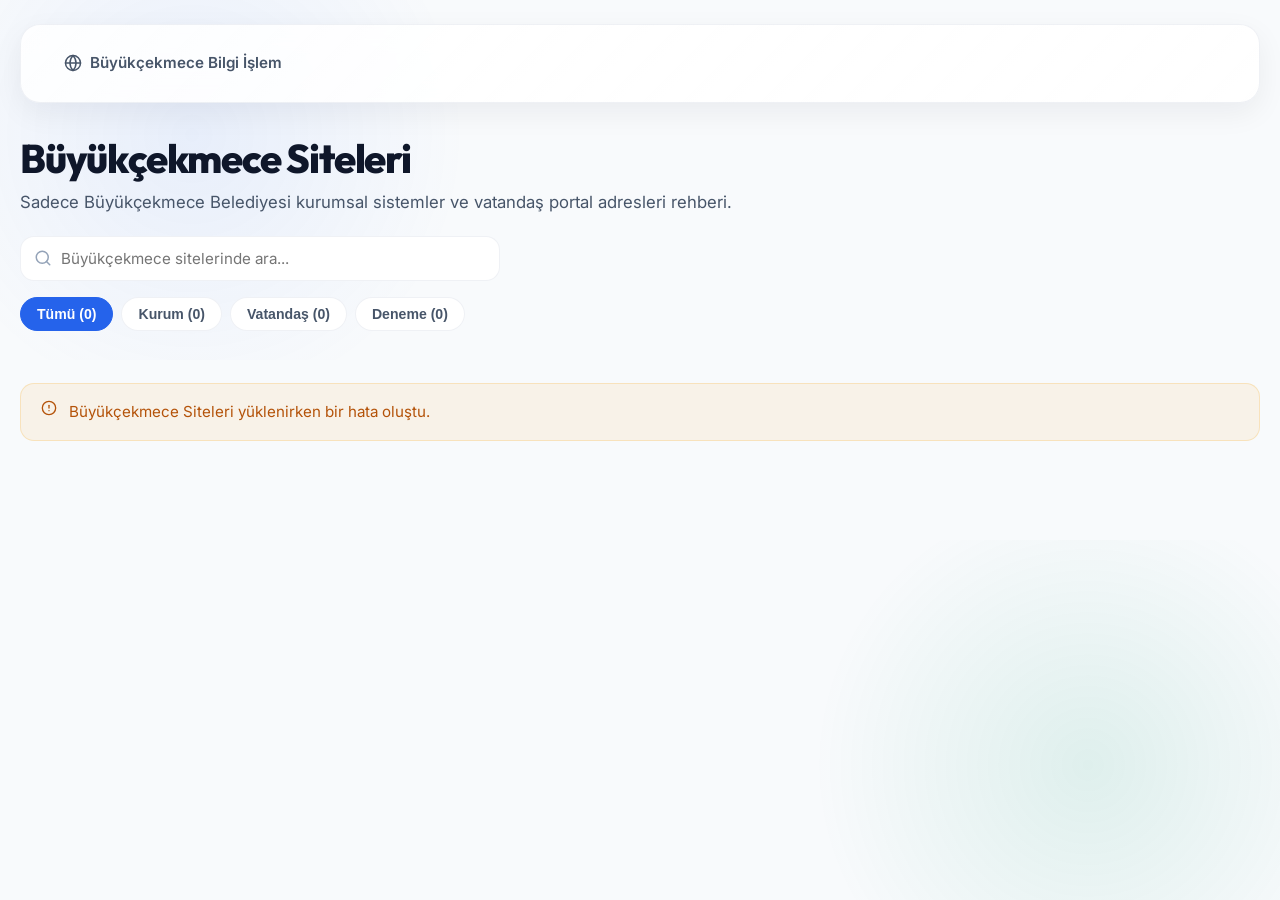
==== commit 35f135c3: "update" ====
--- a/bcekmeceSiteleri.html
+++ b/bcekmeceSiteleri.html
@@ -97,12 +97,17 @@
     }
 
     function getSiteGroup(site) {
-      const grp = (site.group || '').toLowerCase();
+      const grp = (site.group || '').trim().toLowerCase();
       if (grp.includes('deneme')) return 'Deneme';
-      const cat = (site.category || '').toLowerCase();
+      if (grp === 'k' || grp.includes('kurum') || grp.includes('kamu')) return 'Kurum';
+      if (grp === 'v' || grp.includes('vatandaş') || grp.includes('vatandas')) return 'Vatandaş';
+
+      const cat = (site.category || '').trim().toLowerCase();
       if (cat.includes('deneme')) return 'Deneme';
-      if (cat.includes('kurum') || grp.includes('kurum')) return 'Kurum';
-      return 'Vatandaş';
+      if (cat.includes('kurum') || cat.includes('kamu')) return 'Kurum';
+      if (cat.includes('vatandaş') || cat.includes('vatandas')) return 'Vatandaş';
+
+      return '';
     }
 
     function parseGoogleSheetData(text) {
@@ -131,7 +136,11 @@
           const field = headers[index];
           if (!field || !cell) return;
           const value = cell.v != null ? cell.v : (cell.f || '');
-          site[field] = String(value).trim();
+          if (field === 'favorite') {
+            site.favorite = String(value).trim().toLowerCase() === 'true' || value === true || value === 1 || String(value).trim().toLowerCase() === 'evet';
+          } else {
+            site[field] = String(value).trim();
+          }
         });
         return site;
       }).filter(site => {
@@ -143,7 +152,7 @@
     }
 
     function updateTabCounts() {
-      document.getElementById('count-all').textContent = allSites.filter(s => getSiteGroup(s) !== 'Deneme').length;
+      document.getElementById('count-all').textContent = allSites.filter(s => getSiteGroup(s) === 'Kurum' || getSiteGroup(s) === 'Vatandaş').length;
       document.getElementById('count-kurum').textContent = allSites.filter(s => getSiteGroup(s) === 'Kurum').length;
       document.getElementById('count-vatandas').textContent = allSites.filter(s => getSiteGroup(s) === 'Vatandaş').length;
       document.getElementById('count-deneme').textContent = allSites.filter(s => getSiteGroup(s) === 'Deneme').length;
@@ -178,12 +187,18 @@
       const query = searchInput.value.trim().toLowerCase();
       const filtered = allSites.filter(site => {
         const groupName = getSiteGroup(site);
-        const matchesTab = activeTab === 'Tümü' ? groupName !== 'Deneme' : groupName === activeTab;
+        const matchesTab = activeTab === 'Tümü'
+          ? (groupName === 'Kurum' || groupName === 'Vatandaş')
+          : groupName === activeTab;
         const matchesQuery = site.name.toLowerCase().includes(query) ||
           (site.description || '').toLowerCase().includes(query) ||
           site.url.toLowerCase().includes(query);
         return matchesTab && matchesQuery;
       });
+
+      // Favorilere göre sırala (Favori olanlar üstte)
+      filtered.sort((a, b) => (b.favorite ? 1 : 0) - (a.favorite ? 1 : 0));
+
       renderGrid(filtered);
     }
 
